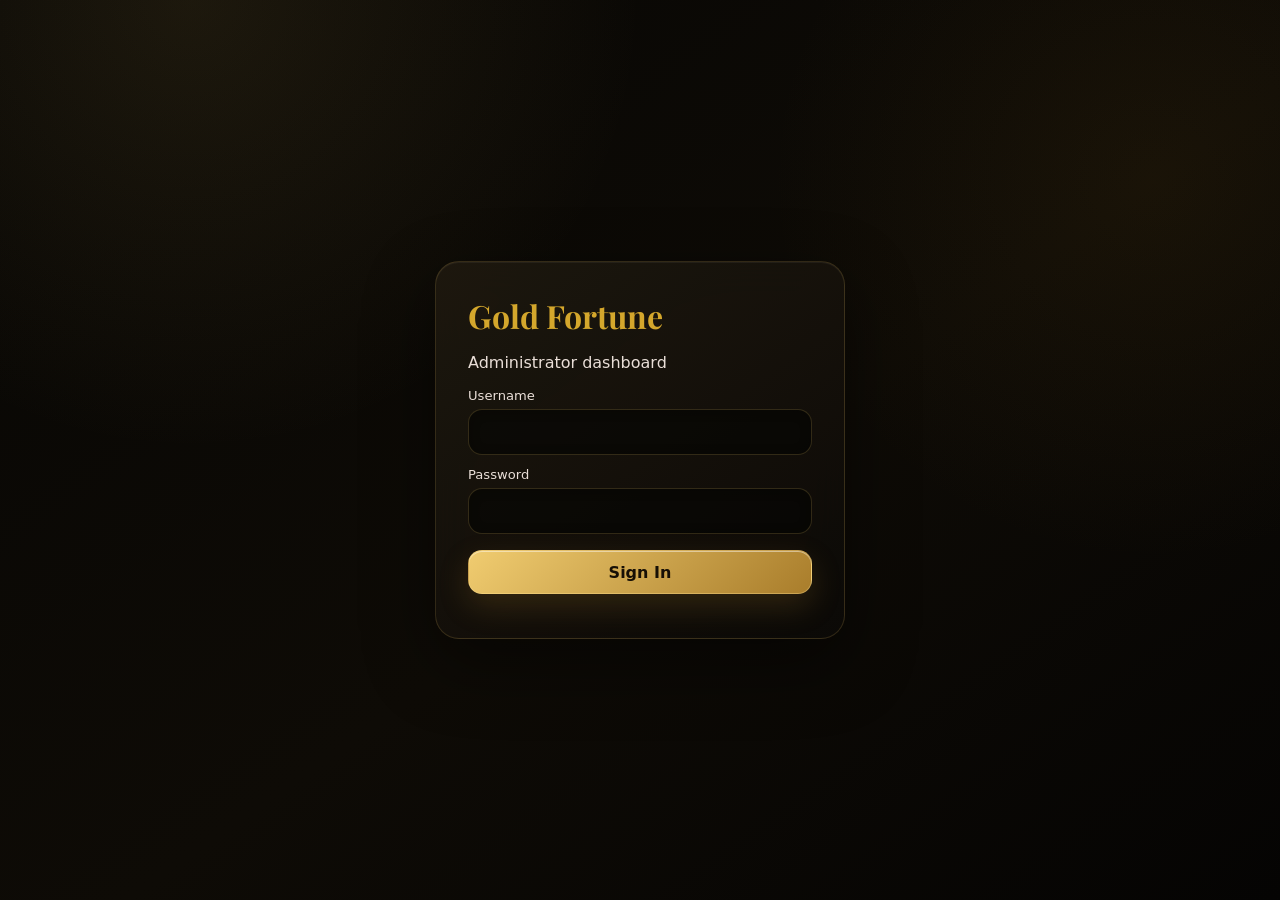
==== admin/index.html @ 1667e0ba "Add files via upload" ====
<!doctype html><html lang="en"><head><meta charset="utf-8"><meta name="viewport" content="width=device-width,initial-scale=1"><meta name="theme-color" content="#0f0c06"><title>Gold Fortune — Admin</title><link rel="icon" href="icon-2.png"><link href="https://fonts.googleapis.com/css2?family=Playfair+Display:wght@600;700&family=DM+Sans:wght@400;600;700;800&display=swap" rel="stylesheet"><style>
:root{--bg:#0f0c06;--panel:#17120b;--card:#20180e;--border:#3f321f;--gold:#e8c547;--text:#f5eedc;--muted:#a79778;--green:#28c77b;--red:#e45b50}*{box-sizing:border-box}body{margin:0;background:var(--bg);color:var(--text);font-family:DM Sans,sans-serif}.login{min-height:100vh;display:grid;place-items:center;padding:20px}.login-box{width:min(410px,100%);background:var(--card);border:1px solid var(--border);border-radius:24px;padding:32px}.login-box h1{font:700 2rem 'Playfair Display',serif;color:var(--gold);margin:0}.login-box p{color:var(--muted)}label{display:block;font-size:.82rem;color:var(--muted);margin:12px 0 6px}input,select{width:100%;height:46px;border-radius:11px;border:1px solid var(--border);background:#100d08;color:var(--text);padding:0 13px;outline:none}input:focus,select:focus{border-color:var(--gold)}button{font:inherit}.btn{min-height:44px;padding:0 15px;border-radius:11px;border:1px solid var(--gold);cursor:pointer;font-weight:800}.gold{background:linear-gradient(180deg,#ffc936,#e9ad1f);color:#171207}.outline{background:transparent;color:var(--gold);border-color:var(--border)}.error{color:var(--red);font-size:.85rem;margin-top:12px}.admin{display:none;min-height:100vh}.sidebar{position:fixed;left:0;top:0;bottom:0;width:245px;background:var(--panel);border-right:1px solid var(--border);padding:22px 14px;z-index:10}.brand{font:700 1.45rem 'Playfair Display',serif;color:var(--gold);padding:0 10px 22px}.nav{display:grid;gap:7px}.nav button{width:100%;display:flex;align-items:center;gap:12px;text-align:left;padding:12px 13px;border-radius:13px;border:1px solid transparent;background:transparent;color:var(--text);cursor:pointer}.nav button.active,.nav button:hover{background:#241b0e;border-color:rgba(232,197,71,.24);color:var(--gold)}.nav-icon{width:31px;text-align:center;font-size:1.15rem}.side-bottom{position:absolute;left:14px;right:14px;bottom:18px}.main{margin-left:245px;min-height:100vh}.topbar{position:sticky;top:0;z-index:5;background:rgba(15,12,6,.94);backdrop-filter:blur(12px);border-bottom:1px solid var(--border);padding:14px 26px;display:flex;justify-content:space-between;align-items:center}.topbar h1{font:700 1.35rem 'Playfair Display',serif;margin:0}.top-actions{display:flex;gap:10px;align-items:center}.idle{font-size:.78rem;color:var(--muted)}.content{width:min(1200px,100%);margin:auto;padding:24px}.section{display:none}.section.active{display:block;animation:fade .2s ease}@keyframes fade{from{opacity:0;transform:translateY(4px)}to{opacity:1;transform:none}}.section-head{display:flex;justify-content:space-between;gap:12px;align-items:center;margin-bottom:16px}.section-head h2{font:700 1.5rem 'Playfair Display',serif;margin:0;color:var(--gold)}.grid{display:grid;grid-template-columns:repeat(3,minmax(0,1fr));gap:15px}.card{background:linear-gradient(145deg,#251c10,#18120b);border:1px solid var(--border);border-radius:18px;padding:20px;margin-bottom:15px}.stat{font:700 1.8rem 'Playfair Display',serif;color:var(--gold)}.muted{color:var(--muted);font-size:.84rem}.controls{display:grid;grid-template-columns:repeat(2,minmax(0,1fr));gap:14px}.form-group{margin-bottom:12px}.table-wrap{overflow:auto}.table{width:100%;border-collapse:collapse;min-width:760px}.table th,.table td{padding:11px 10px;border-bottom:1px solid var(--border);text-align:left;font-size:.84rem}.table th{color:var(--gold);font-size:.72rem;text-transform:uppercase}.product{padding:16px;border:1px solid var(--border);border-radius:15px;background:#16110a;margin-bottom:10px}.product strong{color:var(--gold)}.proof-grid{display:grid;grid-template-columns:repeat(2,minmax(0,1fr));gap:14px}.proof{border:1px solid var(--border);border-radius:17px;background:#171109;padding:14px}.proof img{width:100%;height:230px;object-fit:contain;background:#0d0a06;border-radius:12px;margin:10px 0}.proof-meta{font-size:.82rem;line-height:1.6}.status{display:inline-block;padding:4px 9px;border-radius:999px;font-size:.72rem;background:rgba(232,197,71,.1);color:var(--gold)}.status.approved{background:rgba(40,199,123,.1);color:var(--green)}.status.declined{background:rgba(228,91,80,.1);color:var(--red)}.btn:disabled{opacity:.45;cursor:not-allowed}.empty{text-align:center;color:var(--muted);padding:28px}.toast{position:fixed;right:20px;bottom:20px;background:#241b0e;border:1px solid var(--gold);padding:12px 16px;border-radius:12px;z-index:50;display:none}.toast.show{display:block}@media(max-width:900px){.sidebar{width:76px;padding:18px 9px}.brand{font-size:0;text-align:center}.brand:after{content:'GF';font:700 1.35rem 'Playfair Display',serif;color:var(--gold)}.nav button{justify-content:center;padding:12px}.nav button span:last-child{display:none}.main{margin-left:76px}.grid{grid-template-columns:1fr 1fr}.controls{grid-template-columns:1fr}.proof-grid{grid-template-columns:1fr}}@media(max-width:600px){.sidebar{top:auto;width:100%;height:68px;bottom:0;border-right:0;border-top:1px solid var(--border);padding:7px;display:flex}.brand,.side-bottom{display:none}.nav{width:100%;display:flex;justify-content:space-around}.nav button{width:auto;min-width:54px;flex-direction:column;gap:2px;padding:5px 7px}.nav button span:last-child{display:block;font-size:.6rem}.main{margin-left:0;padding-bottom:68px}.topbar{padding:12px 14px}.topbar h1{font-size:1.05rem}.content{padding:16px 12px}.grid{grid-template-columns:1fr}.section-head{align-items:flex-start}.section-head .btn{min-height:38px;padding:0 10px}.proof-grid{grid-template-columns:1fr}.login-box{padding:25px}}
.admin{background:#fff;color:#4a2d1c}.sidebar{background:#fff;border-color:#eadfce}.brand,.section-head h2,.table th,.nav button.active,.nav button:hover,.nav-icon{color:#d4a72c}.nav button{color:#4a2d1c}.nav button.active,.nav button:hover{background:#fff8e8;border-color:#ead7a5}.main,.topbar{background:#fff;color:#4a2d1c}.topbar{border-color:#eadfce}.card,.product,.proof{background:#fff;border-color:#eadfce;color:#4a2d1c}.muted,.idle,label{color:#7a5a45}.table td{border-color:#eadfce;color:#4a2d1c}.section-head h2{color:#6b3f24}.nav-icon{font-size:1rem}.btn.outline{color:#6b3f24;border-color:#d9c7b5}.stat{color:#6b3f24}.live-dot{color:#28c77b}.customer-tools{display:grid;grid-template-columns:1.2fr .8fr 1.5fr auto auto;gap:8px;align-items:end}.customer-tools .btn{min-height:42px}.claim-view{min-width:90px}.claim-modal{position:fixed;inset:0;background:rgba(20,10,4,.55);display:none;align-items:center;justify-content:center;padding:18px;z-index:60}.claim-modal.show{display:flex}.claim-modal-card{width:min(520px,100%);background:#fff;border:1px solid #eadfce;border-radius:18px;padding:20px;color:#4a2d1c}.claim-modal-card h3{margin:0 0 10px;color:#6b3f24}.product-editor{display:grid;grid-template-columns:1fr 1fr;gap:8px;margin-top:12px}.product-editor .full{grid-column:1/-1}@media(max-width:900px){.customer-tools{grid-template-columns:1fr 1fr}.customer-tools .wide{grid-column:1/-1}}@media(max-width:600px){.sidebar{background:#fff}.nav-icon{font-size:.9rem}.nav button{min-width:48px;padding:4px 5px}.nav button span:last-child{font-size:.58rem;color:#4a2d1c}.content{background:#fff}.customer-tools{grid-template-columns:1fr}.product-editor{grid-template-columns:1fr}.product-editor .full{grid-column:auto}}
</style><link rel="stylesheet" href="../premium.css">
<style id="admin-dark-brown-theme">
:root{--bg:#2a160d;--panel:#211009;--card:#351d12;--border:#5a3923;--gold:#b8860b;--text:#ffffff;--muted:#eadfd8}
body{background:#2a160d;color:#fff}
.sidebar{background:#211009;border-right-color:#5a3923}
.main{background:#2a160d}
.topbar{background:rgba(42,22,13,.96);border-bottom-color:#5a3923}
.card,.product,.proof,.login-box{background:linear-gradient(145deg,#3a2115,#2b170e);border-color:#5a3923}
input,select{background:#1d0e08;color:#fff;border-color:#5a3923}
input::placeholder{color:#cdbfb6}
label,.muted,.idle{color:#eadfd8}
.section-head h2,.stat,.product strong,.table th,.brand,.login-box h1{color:#d4a72c}
.nav button{color:#fff}
.nav button.active,.nav button:hover{background:#3a2115;border-color:#806020;color:#d4a72c}
.btn.gold{background:#8f6b0a;border-color:#b8860b;color:#fff}
.btn.outline{background:transparent;color:#d4a72c;border-color:#6d4d2a}
.toast{background:#351d12;border-color:#b8860b;color:#fff}
.status{color:#d4a72c;background:rgba(184,134,11,.16)}
.table th,.table td{border-bottom-color:#5a3923}
.proof img{background:#170a06}
</style>
</head><body>
<div class="login" id="loginScreen"><div class="login-box"><h1>Gold Fortune</h1><p>Administrator dashboard</p><form id="loginForm"><label>Username</label><input id="username" autocomplete="username" required><label>Password</label><input id="password" type="password" autocomplete="current-password" required><button class="btn gold" style="width:100%;margin-top:16px" id="loginBtn">Sign In</button><div class="error" id="loginError"></div></form></div></div>
<div class="admin" id="adminApp"><aside class="sidebar"><div class="brand">Gold Fortune Admin</div><nav class="nav"><button class="active" data-section="overview"><span class="nav-icon">⌂</span><span>Dashboard</span></button><button data-section="settings"><span class="nav-icon">⚙</span><span>Settings</span></button><button data-section="products"><span class="nav-icon">▣</span><span>Products</span></button><button data-section="customers"><span class="nav-icon">♙</span><span>Customers</span></button><button data-section="uploads"><span class="nav-icon">▤</span><span>Payment Uploads</span></button><button data-section="withdrawals"><span class="nav-icon">⇩</span><span>Withdraw Request</span></button><button data-section="codegen"><span class="nav-icon">⌘</span><span>Code Generate</span></button><button data-section="delete"><span class="nav-icon">⌫</span><span>Delete</span></button><button data-section="claims"><span class="nav-icon">✓</span><span>Claim Requests</span></button></nav><div class="side-bottom"><button class="btn outline" style="width:100%" onclick="logout()">Logout</button></div></aside><main class="main"><header class="topbar"><h1 id="sectionTitle">Dashboard</h1><div class="top-actions"><span class="idle" id="idleTimer">Idle 2:00</span><button class="btn outline" onclick="refreshAll()">Refresh</button></div></header><div class="content">
<section class="section active" id="section-overview"><div class="section-head"><h2>Dashboard</h2></div><div class="grid"><div class="card"><div class="stat" id="statUsers">0</div><div class="muted">Customers</div></div><div class="card"><div class="stat" id="statUploads">0</div><div class="muted">Payment uploads</div></div><div class="card"><div class="stat" id="statWithdrawals">0</div><div class="muted">Withdrawal requests</div></div></div><div class="card"><b>Admin workspace</b><p class="muted" style="margin-top:7px">Use the icons on the left to switch the content shown on the right. New payment-proof submissions appear under Payment Uploads.</p></div></section>
<section class="section" id="section-settings"><div class="section-head"><h2>Payment & Contact Settings</h2></div><div class="card"><div class="controls"><div><label>Bank Name</label><input id="bankName"></div><div><label>Account Name</label><input id="accountName"></div></div><label>Account Number</label><input id="bankAccount"><div class="controls" style="margin-top:12px"><div><label>WhatsApp link</label><input id="whatsapp" placeholder="https://wa.me/..."/></div><div><label>Telegram support link</label><input id="telegram" placeholder="https://t.me/..."/></div></div><label>Telegram Channel link</label><input id="telegramChannel" placeholder="https://t.me/..."/><button class="btn gold" style="margin-top:16px" onclick="saveSettings()">Save Settings</button></div><div class="card"><b>Referral code maintenance</b><p class="muted" style="margin:6px 0 12px">Repair missing or duplicate customer referral codes while keeping each customer code unique.</p><button class="btn outline" onclick="repairReferralCodes()">Repair Referral Codes</button></div><div class="card"><b>Change Admin Password</b><label>New password</label><input id="newAdminPassword" type="password" minlength="6" placeholder="Enter new password"><label>Confirm password</label><input id="confirmAdminPassword" type="password" minlength="6" placeholder="Confirm new password"><button class="btn gold" style="margin-top:14px" onclick="changeAdminPassword()">Update Admin Password</button></div></section>
<section class="section" id="section-products"><div class="section-head"><h2>Products</h2></div><div id="productsList"></div></section>
<section class="section" id="section-customers"><div class="section-head"><h2>Customers</h2></div><div class="card"><b>Credit / Deduct Customer</b><div class="customer-tools" style="margin-top:12px"><div class="wide"><label>Customer</label><select id="fundCustomer"></select></div><div><label>Amount</label><input id="fundAmount" type="number" min="0" step="1" placeholder="Amount"></div><div class="wide"><label>Memo / Description</label><input id="fundMemo" placeholder="Reason for adjustment"></div><button class="btn gold" onclick="adjustCustomerBalance(1)">Credit</button><button class="btn outline" onclick="adjustCustomerBalance(-1)">Deduct</button></div></div><div class="card table-wrap"><table class="table"><thead><tr><th>Name</th><th>Email</th><th>Customer ID</th><th>Referral</th><th>Joined</th><th>Status</th><th>Balance</th></tr></thead><tbody id="usersBody"></tbody></table></div></section>
<section class="section" id="section-uploads"><div class="section-head"><h2>Payment Uploads</h2></div><div id="uploadsList" class="proof-grid"></div></section>
<section class="section" id="section-withdrawals"><div class="section-head"><h2>Withdraw Request</h2><button class="btn outline" onclick="refreshAll()">Refresh Requests</button></div><div class="card table-wrap"><table class="table"><thead><tr><th>User</th><th>Amount</th><th>Bank</th><th>Account</th><th>Account Name</th><th>Status</th><th>Date</th><th>Action</th></tr></thead><tbody id="withdrawalsBody"></tbody></table></div></section>
<section class="section" id="section-codegen"><div class="section-head"><h2>Code Generate</h2></div><div class="card"><label>Customer</label><select id="codeCustomer"></select><label>Product</label><select id="codeProduct"></select><button class="btn gold" style="margin-top:16px" onclick="generateClaimCode()">Generate & Send Code</button><p class="muted" style="margin-top:10px">Generated codes are assigned to one customer and can be used once.</p></div><div class="card"><div id="generatedCodes"></div></div></section>
<section class="section" id="section-delete"><div class="section-head"><h2>Delete Customer</h2></div><div class="card"><label>Select customer</label><select id="deleteCustomer"></select><button class="btn" style="margin-top:16px;border-color:var(--red);color:var(--red);background:transparent" onclick="confirmDeleteCustomer()">Delete</button></div></section>
<section class="section" id="section-claims"><div class="section-head"><h2>Claim Requests</h2></div><div class="card table-wrap"><table class="table"><thead><tr><th>Customer</th><th>Product</th><th>Code</th><th>Amount</th><th>Status</th><th>Date</th><th>Action</th></tr></thead><tbody id="claimsBody"></tbody></table></div></section>
</div></main></div><div class="claim-modal" id="claimModal"><div class="claim-modal-card"><h3>Claim Request</h3><div id="claimDetails"></div><div style="display:flex;gap:8px;margin-top:16px"><button class="btn outline" onclick="closeClaimModal()">Close</button><button class="btn gold" id="confirmClaimBtn" onclick="confirmClaimRequest()">Confirm Claim Request</button></div></div></div><div class="toast" id="toast"></div><script src="app.js"></script></body></html>
---- premium.css ----
:root{--gf-bg:#070604;--gf-bg2:#0e0b06;--gf-panel:rgba(21,17,10,.78);--gf-panel2:rgba(30,24,13,.88);--gf-gold:#d7b35a;--gf-gold2:#f5d889;--gf-text:#f6f0df;--gf-muted:#a99e85;--gf-line:rgba(215,179,90,.18);--gf-shadow:0 24px 70px rgba(0,0,0,.48);--gf-radius:24px}
*{box-sizing:border-box}html{scroll-behavior:smooth}body{background:radial-gradient(circle at 15% 0%,rgba(215,179,90,.10),transparent 32%),radial-gradient(circle at 90% 20%,rgba(130,92,20,.10),transparent 28%),linear-gradient(145deg,var(--gf-bg),var(--gf-bg2) 55%,#050403)!important;color:var(--gf-text)!important;font-family:Inter,ui-sans-serif,system-ui,-apple-system,BlinkMacSystemFont,"Segoe UI",sans-serif!important;min-height:100vh}body:before{content:"";position:fixed;inset:0;pointer-events:none;opacity:.18;background-image:linear-gradient(rgba(255,255,255,.025) 1px,transparent 1px),linear-gradient(90deg,rgba(255,255,255,.018) 1px,transparent 1px);background-size:48px 48px;mask-image:linear-gradient(to bottom,black,transparent 80%);z-index:0}
.wrap,.container,.app,.admin{position:relative;z-index:1}.wrap{max-width:1100px;margin:0 auto;padding:28px 18px 60px}.container{max-width:520px!important;margin:0 auto!important;padding:24px 18px!important}.card,.hero,.plans,.section .card,.login-box{background:linear-gradient(145deg,rgba(30,25,15,.92),rgba(12,10,7,.92))!important;border:1px solid var(--gf-line)!important;box-shadow:var(--gf-shadow),inset 0 1px rgba(255,255,255,.05)!important;border-radius:var(--gf-radius)!important;backdrop-filter:blur(18px);-webkit-backdrop-filter:blur(18px)}
.top,.header,.topbar{background:rgba(8,7,5,.72)!important;border-color:var(--gf-line)!important;backdrop-filter:blur(18px);-webkit-backdrop-filter:blur(18px)}.top{padding:12px 0 22px}.eyebrow,.greet-label,.bal-label,.muted,.desc,.info .label{color:var(--gf-muted)!important;letter-spacing:.06em}.title,.greet-name,.hero h1,.card h1,.card h2,.section-head h2{color:var(--gf-text)!important}.amount,.bal-amount,.price,.num{color:var(--gf-gold2)!important;text-shadow:0 0 24px rgba(215,179,90,.16)}
button,.btn,.actions button,input[type=submit]{border:1px solid rgba(245,216,137,.35)!important;background:linear-gradient(135deg,#f0cc70,#a97d2b)!important;color:#160f05!important;font-weight:800!important;border-radius:14px!important;box-shadow:0 12px 30px rgba(169,125,43,.22),inset 0 1px rgba(255,255,255,.45)!important;transition:transform .2s ease,box-shadow .2s ease,filter .2s ease!important}button:hover,.btn:hover,.actions button:hover,input[type=submit]:hover{transform:translateY(-2px);filter:brightness(1.06);box-shadow:0 18px 38px rgba(169,125,43,.3),inset 0 1px rgba(255,255,255,.5)!important}button:active,.btn:active{transform:translateY(0)}
input,select,textarea,.input-wrapper input,.bank-search{background:rgba(5,5,4,.62)!important;color:var(--gf-text)!important;border:1px solid rgba(215,179,90,.20)!important;border-radius:14px!important;outline:none!important;box-shadow:inset 0 1px 12px rgba(0,0,0,.18)!important}input:focus,select:focus,textarea:focus{border-color:rgba(245,216,137,.55)!important;box-shadow:0 0 0 4px rgba(215,179,90,.08),inset 0 1px 12px rgba(0,0,0,.2)!important}.input-wrapper{background:transparent!important}.badge,.status,.pill{border:1px solid rgba(215,179,90,.28)!important;background:rgba(215,179,90,.10)!important;color:var(--gf-gold2)!important;border-radius:999px!important}.balance-card{background:linear-gradient(145deg,rgba(46,36,17,.96),rgba(15,12,7,.96))!important;border:1px solid rgba(245,216,137,.28)!important;box-shadow:0 24px 60px rgba(0,0,0,.45),inset 0 1px rgba(255,255,255,.08)!important;border-radius:28px!important;overflow:hidden}.balance-track{will-change:transform}.balance-slide{background:transparent!important}.avatar,.logo,.brand{box-shadow:0 0 0 1px rgba(245,216,137,.25),0 10px 30px rgba(0,0,0,.3)!important}.nav{background:rgba(8,7,5,.82)!important;border-color:var(--gf-line)!important}.nav a,.nav button{color:var(--gf-muted)!important}.nav a.active,.nav button.active{color:var(--gf-gold2)!important;background:rgba(215,179,90,.10)!important}.grid{gap:18px!important}.stat{background:linear-gradient(145deg,rgba(33,27,15,.88),rgba(13,11,8,.88))!important;border:1px solid var(--gf-line)!important;border-radius:20px!important;box-shadow:0 18px 45px rgba(0,0,0,.25),inset 0 1px rgba(255,255,255,.04)!important}.table,.transactions,.history{border-color:var(--gf-line)!important}.table th,.table td{border-color:rgba(215,179,90,.10)!important}.modal-bg{background:rgba(0,0,0,.78)!important;backdrop-filter:blur(10px)}.modal{background:linear-gradient(145deg,#211a0d,#0b0906)!important;border:1px solid rgba(245,216,137,.25)!important;box-shadow:0 35px 100px rgba(0,0,0,.65)!important;border-radius:24px!important}.loader-orbit{filter:drop-shadow(0 0 18px rgba(245,216,137,.45))}.premium-loader{background:radial-gradient(circle at center,rgba(35,28,15,.98),rgba(4,4,3,.98))!important;backdrop-filter:blur(20px)}
::-webkit-scrollbar{width:9px;height:9px}::-webkit-scrollbar-track{background:#080704}::-webkit-scrollbar-thumb{background:linear-gradient(#7d5c20,#d7b35a);border-radius:99px;border:2px solid #080704}::selection{background:rgba(215,179,90,.3);color:#fff}
@media(max-width:700px){.wrap{padding:18px 14px 42px}.card,.hero,.plans{border-radius:20px!important}.balance-card{border-radius:24px!important}.grid{grid-template-columns:1fr!important}.topbar{padding-left:14px!important;padding-right:14px!important}.nav{box-shadow:0 -15px 40px rgba(0,0,0,.35)!important}}
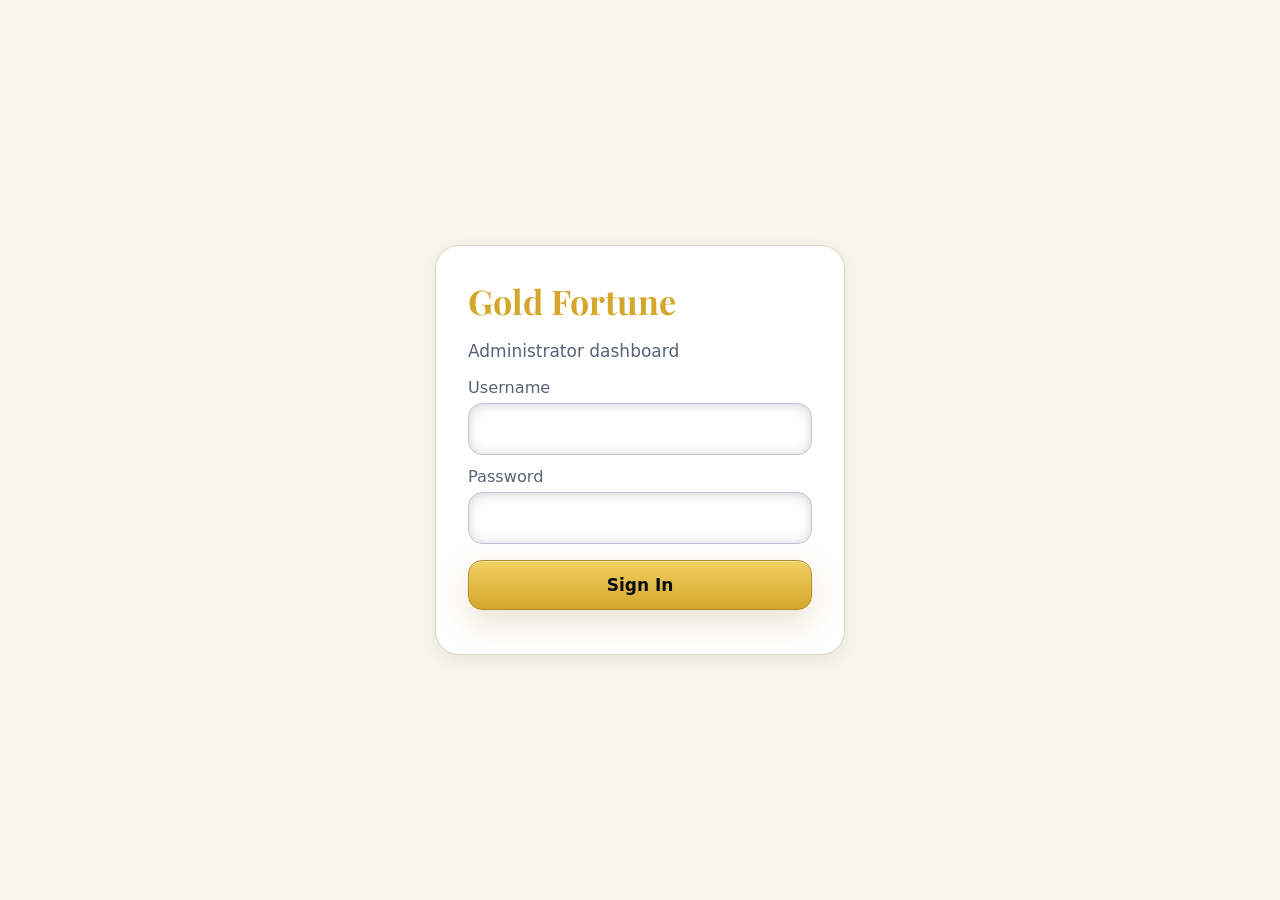
==== commit 7a39e58b: "Add files via upload" ====
--- a/admin/index.html
+++ b/admin/index.html
@@ -22,6 +22,122 @@
 .table th,.table td{border-bottom-color:#5a3923}
 .proof img{background:#170a06}
 </style>
+
+<style id="mobile-royal-admin-redesign">
+:root{
+ --rb:#123a8f; --rb2:#0b255f; --off:#f8f5ed; --gold:#d4a72c;
+ --gold2:#f0cf62; --black:#090b10; --ink:#111827; --muted:#596273;
+ --line:#d9d5ca; --danger:#b42318;
+}
+html,body{background:var(--off)!important;color:var(--ink)!important;font-size:17px}
+body{overflow-x:hidden}
+.admin{background:var(--off)!important;color:var(--ink)!important}
+.sidebar{
+ background:linear-gradient(180deg,var(--rb2),var(--rb))!important;
+ border-right:2px solid var(--gold)!important;
+ width:270px!important;padding:24px 15px!important;
+ box-shadow:5px 0 24px rgba(9,11,16,.16)
+}
+.brand{color:#fff!important;font-size:1.45rem!important;padding:0 12px 25px!important}
+.nav{gap:8px!important}
+.nav button{
+ min-height:52px!important;border-radius:12px!important;
+ color:#fff!important;font-size:1rem!important;
+ border:1px solid transparent!important
+}
+.nav button.active,.nav button:hover{
+ background:rgba(212,167,44,.18)!important;
+ border-color:var(--gold)!important;color:#fff!important
+}
+.nav-icon{color:var(--gold2)!important;font-size:1.2rem!important}
+.side-bottom .btn{color:#fff!important;border-color:var(--gold)!important}
+.main{margin-left:270px!important;background:var(--off)!important}
+.topbar{
+ background:rgba(248,245,237,.97)!important;color:var(--ink)!important;
+ border-bottom:2px solid var(--gold)!important;padding:16px 28px!important
+}
+.topbar h1{font-size:1.45rem!important;color:var(--rb2)!important}
+.content{max-width:1400px!important;padding:26px!important}
+.section-head h2{font-size:1.7rem!important;color:var(--rb2)!important}
+.card,.product,.proof,.claim-modal-card,.login-box{
+ background:#fff!important;color:var(--ink)!important;
+ border:1px solid var(--line)!important;
+ box-shadow:0 5px 18px rgba(9,11,16,.07)!important
+}
+.stat{color:var(--rb2)!important;font-size:2rem!important}
+.muted,label,.idle{color:var(--muted)!important;font-size:.95rem!important}
+input,select{
+ background:#fff!important;color:var(--ink)!important;
+ border:1.5px solid #bfc5d0!important;height:52px!important;
+ font-size:1rem!important
+}
+input:focus,select:focus{border-color:var(--rb)!important;box-shadow:0 0 0 3px rgba(18,58,143,.12)}
+.btn{min-height:50px!important;font-size:1rem!important}
+.btn.gold,.gold{
+ background:linear-gradient(180deg,var(--gold2),var(--gold))!important;
+ color:#090b10!important;border-color:#b18a20!important
+}
+.btn.outline{
+ background:#fff!important;color:var(--rb2)!important;border-color:var(--rb)!important
+}
+.table{min-width:900px!important}
+.table th,.table td{font-size:.95rem!important;padding:14px 12px!important}
+.table th{color:var(--rb2)!important}
+.proof-grid{grid-template-columns:repeat(2,minmax(0,1fr))!important}
+.proof img{height:280px!important}
+.delete-proof-btn{
+ background:#fff!important;color:var(--danger)!important;
+ border:2px solid var(--danger)!important;border-radius:10px!important;
+ padding:11px 15px!important;font-weight:800!important;cursor:pointer!important
+}
+.delete-proof-btn:hover{background:#fff0ef!important}
+.toast{font-size:1rem!important}
+@media(max-width:900px){
+ .sidebar{width:88px!important;padding:18px 8px!important}
+ .brand{font-size:0!important;text-align:center!important}
+ .brand:after{content:'GF';font:700 1.4rem 'Playfair Display',serif;color:var(--gold2)}
+ .nav button{justify-content:center!important;padding:10px 6px!important}
+ .nav button span:last-child{display:none!important}
+ .main{margin-left:88px!important}
+ .grid{grid-template-columns:1fr 1fr!important}
+ .proof-grid{grid-template-columns:1fr!important}
+}
+@media(max-width:600px){
+ body{font-size:18px!important}
+ .sidebar{
+  top:0!important;bottom:0!important;left:0!important;width:82px!important;
+  height:100vh!important;display:block!important;padding:14px 6px!important
+ }
+ .brand{display:block!important;padding:8px 0 18px!important}
+ .side-bottom{display:block!important;position:absolute!important;bottom:12px!important;left:6px!important;right:6px!important}
+ .side-bottom .btn{font-size:.75rem!important;padding:0 4px!important}
+ .nav{display:grid!important;gap:6px!important}
+ .nav button{min-width:0!important;width:100%!important;min-height:52px!important}
+ .nav button span:last-child{display:block!important;font-size:.62rem!important;line-height:1.05!important;color:#fff!important}
+ .nav-icon{font-size:1rem!important}
+ .main{margin-left:82px!important;padding-bottom:0!important}
+ .topbar{padding:12px 12px!important}
+ .topbar h1{font-size:1.05rem!important}
+ .top-actions{gap:5px!important}
+ .idle{display:none!important}
+ .top-actions .btn{min-height:42px!important;font-size:.85rem!important;padding:0 9px!important}
+ .content{padding:15px 10px!important}
+ .section-head{gap:8px!important}
+ .section-head h2{font-size:1.4rem!important}
+ .card{padding:16px!important;border-radius:14px!important}
+ .grid{grid-template-columns:1fr!important}
+ .controls,.customer-tools,.product-editor{grid-template-columns:1fr!important}
+ .customer-tools .wide,.product-editor .full{grid-column:auto!important}
+ .proof-grid{grid-template-columns:1fr!important}
+ .proof img{height:250px!important}
+ .table-wrap{margin-left:-2px!important;margin-right:-2px!important}
+ .table{min-width:780px!important}
+ .table th,.table td{font-size:.9rem!important}
+ .btn{min-height:52px!important}
+ .login-box{padding:24px!important}
+}
+</style>
+
 </head><body>
 <div class="login" id="loginScreen"><div class="login-box"><h1>Gold Fortune</h1><p>Administrator dashboard</p><form id="loginForm"><label>Username</label><input id="username" autocomplete="username" required><label>Password</label><input id="password" type="password" autocomplete="current-password" required><button class="btn gold" style="width:100%;margin-top:16px" id="loginBtn">Sign In</button><div class="error" id="loginError"></div></form></div></div>
 <div class="admin" id="adminApp"><aside class="sidebar"><div class="brand">Gold Fortune Admin</div><nav class="nav"><button class="active" data-section="overview"><span class="nav-icon">⌂</span><span>Dashboard</span></button><button data-section="settings"><span class="nav-icon">⚙</span><span>Settings</span></button><button data-section="products"><span class="nav-icon">▣</span><span>Products</span></button><button data-section="customers"><span class="nav-icon">♙</span><span>Customers</span></button><button data-section="uploads"><span class="nav-icon">▤</span><span>Payment Uploads</span></button><button data-section="withdrawals"><span class="nav-icon">⇩</span><span>Withdraw Request</span></button><button data-section="codegen"><span class="nav-icon">⌘</span><span>Code Generate</span></button><button data-section="delete"><span class="nav-icon">⌫</span><span>Delete</span></button><button data-section="claims"><span class="nav-icon">✓</span><span>Claim Requests</span></button></nav><div class="side-bottom"><button class="btn outline" style="width:100%" onclick="logout()">Logout</button></div></aside><main class="main"><header class="topbar"><h1 id="sectionTitle">Dashboard</h1><div class="top-actions"><span class="idle" id="idleTimer">Idle 2:00</span><button class="btn outline" onclick="refreshAll()">Refresh</button></div></header><div class="content">
@@ -29,9 +145,69 @@
 <section class="section" id="section-settings"><div class="section-head"><h2>Payment & Contact Settings</h2></div><div class="card"><div class="controls"><div><label>Bank Name</label><input id="bankName"></div><div><label>Account Name</label><input id="accountName"></div></div><label>Account Number</label><input id="bankAccount"><div class="controls" style="margin-top:12px"><div><label>WhatsApp link</label><input id="whatsapp" placeholder="https://wa.me/..."/></div><div><label>Telegram support link</label><input id="telegram" placeholder="https://t.me/..."/></div></div><label>Telegram Channel link</label><input id="telegramChannel" placeholder="https://t.me/..."/><button class="btn gold" style="margin-top:16px" onclick="saveSettings()">Save Settings</button></div><div class="card"><b>Referral code maintenance</b><p class="muted" style="margin:6px 0 12px">Repair missing or duplicate customer referral codes while keeping each customer code unique.</p><button class="btn outline" onclick="repairReferralCodes()">Repair Referral Codes</button></div><div class="card"><b>Change Admin Password</b><label>New password</label><input id="newAdminPassword" type="password" minlength="6" placeholder="Enter new password"><label>Confirm password</label><input id="confirmAdminPassword" type="password" minlength="6" placeholder="Confirm new password"><button class="btn gold" style="margin-top:14px" onclick="changeAdminPassword()">Update Admin Password</button></div></section>
 <section class="section" id="section-products"><div class="section-head"><h2>Products</h2></div><div id="productsList"></div></section>
 <section class="section" id="section-customers"><div class="section-head"><h2>Customers</h2></div><div class="card"><b>Credit / Deduct Customer</b><div class="customer-tools" style="margin-top:12px"><div class="wide"><label>Customer</label><select id="fundCustomer"></select></div><div><label>Amount</label><input id="fundAmount" type="number" min="0" step="1" placeholder="Amount"></div><div class="wide"><label>Memo / Description</label><input id="fundMemo" placeholder="Reason for adjustment"></div><button class="btn gold" onclick="adjustCustomerBalance(1)">Credit</button><button class="btn outline" onclick="adjustCustomerBalance(-1)">Deduct</button></div></div><div class="card table-wrap"><table class="table"><thead><tr><th>Name</th><th>Email</th><th>Customer ID</th><th>Referral</th><th>Joined</th><th>Status</th><th>Balance</th></tr></thead><tbody id="usersBody"></tbody></table></div></section>
-<section class="section" id="section-uploads"><div class="section-head"><h2>Payment Uploads</h2></div><div id="uploadsList" class="proof-grid"></div></section>
+<section class="section" id="section-uploads"><div class="section-head"><h2>Payment Uploads</h2><button class="btn outline" onclick="refreshAll()">Refresh Uploads</button></div><div id="uploadsList" class="proof-grid"></div></section>
 <section class="section" id="section-withdrawals"><div class="section-head"><h2>Withdraw Request</h2><button class="btn outline" onclick="refreshAll()">Refresh Requests</button></div><div class="card table-wrap"><table class="table"><thead><tr><th>User</th><th>Amount</th><th>Bank</th><th>Account</th><th>Account Name</th><th>Status</th><th>Date</th><th>Action</th></tr></thead><tbody id="withdrawalsBody"></tbody></table></div></section>
 <section class="section" id="section-codegen"><div class="section-head"><h2>Code Generate</h2></div><div class="card"><label>Customer</label><select id="codeCustomer"></select><label>Product</label><select id="codeProduct"></select><button class="btn gold" style="margin-top:16px" onclick="generateClaimCode()">Generate & Send Code</button><p class="muted" style="margin-top:10px">Generated codes are assigned to one customer and can be used once.</p></div><div class="card"><div id="generatedCodes"></div></div></section>
 <section class="section" id="section-delete"><div class="section-head"><h2>Delete Customer</h2></div><div class="card"><label>Select customer</label><select id="deleteCustomer"></select><button class="btn" style="margin-top:16px;border-color:var(--red);color:var(--red);background:transparent" onclick="confirmDeleteCustomer()">Delete</button></div></section>
 <section class="section" id="section-claims"><div class="section-head"><h2>Claim Requests</h2></div><div class="card table-wrap"><table class="table"><thead><tr><th>Customer</th><th>Product</th><th>Code</th><th>Amount</th><th>Status</th><th>Date</th><th>Action</th></tr></thead><tbody id="claimsBody"></tbody></table></div></section>
-</div></main></div><div class="claim-modal" id="claimModal"><div class="claim-modal-card"><h3>Claim Request</h3><div id="claimDetails"></div><div style="display:flex;gap:8px;margin-top:16px"><button class="btn outline" onclick="closeClaimModal()">Close</button><button class="btn gold" id="confirmClaimBtn" onclick="confirmClaimRequest()">Confirm Claim Request</button></div></div></div><div class="toast" id="toast"></div><script src="app.js"></script></body></html>
+</div></main></div><div class="claim-modal" id="claimModal"><div class="claim-modal-card"><h3>Claim Request</h3><div id="claimDetails"></div><div style="display:flex;gap:8px;margin-top:16px"><button class="btn outline" onclick="closeClaimModal()">Close</button><button class="btn gold" id="confirmClaimBtn" onclick="confirmClaimRequest()">Confirm Claim Request</button></div></div></div><div class="toast" id="toast"></div><script src="app.js"></script>
+<script id="payment-proof-delete-and-mobile">
+(function(){
+  function findId(card){
+    return card.dataset.id || card.getAttribute('data-id') ||
+      card.dataset.uploadId || card.getAttribute('data-upload-id') ||
+      (card.querySelector('[data-id]') && card.querySelector('[data-id]').getAttribute('data-id')) || '';
+  }
+  async function deleteProof(id, card){
+    if(!id){ alert('This payment proof has no record ID, so it cannot be deleted safely.'); return; }
+    if(!confirm('Delete this payment proof permanently? This action cannot be undone.')) return;
+    try{
+      if(typeof window.deletePaymentProof==='function'){
+        await window.deletePaymentProof(id);
+      } else if(typeof window.removePaymentProof==='function'){
+        await window.removePaymentProof(id);
+      } else if(typeof window.deleteUpload==='function'){
+        await window.deleteUpload(id);
+      } else if(window.db && typeof window.deleteDoc==='function' && typeof window.doc==='function'){
+        await window.deleteDoc(window.doc(window.db,'paymentUploads',id));
+      } else if(window.db && window.firebase && firebase.firestore){
+        await firebase.firestore().collection('paymentUploads').doc(id).delete();
+      } else {
+        throw new Error('No compatible deletion function is exposed by the existing app.js.');
+      }
+      card.remove();
+      if(typeof window.showToast==='function') window.showToast('Payment proof deleted.');
+      else alert('Payment proof deleted.');
+      if(typeof window.refreshAll==='function') setTimeout(window.refreshAll,250);
+    }catch(e){
+      console.error(e);
+      alert('Unable to delete payment proof. Please check the existing backend/app.js delete handler.');
+    }
+  }
+  function enhance(){
+    const list=document.getElementById('uploadsList');
+    if(!list) return;
+    list.querySelectorAll('.proof').forEach(card=>{
+      if(card.querySelector('.delete-proof-btn')) return;
+      const id=findId(card);
+      const row=document.createElement('div');
+      row.style.cssText='display:flex;justify-content:flex-end;gap:8px;margin-top:8px;flex-wrap:wrap';
+      const btn=document.createElement('button');
+      btn.className='delete-proof-btn';
+      btn.type='button';
+      btn.textContent='Delete Payment Proof';
+      btn.onclick=()=>deleteProof(id,card);
+      row.appendChild(btn);
+      card.appendChild(row);
+    });
+  }
+  const obs=new MutationObserver(enhance);
+  document.addEventListener('DOMContentLoaded',()=>{
+    const list=document.getElementById('uploadsList');
+    if(list) obs.observe(list,{childList:true,subtree:true});
+    enhance();
+  });
+})();
+</script>
+
+</body></html>
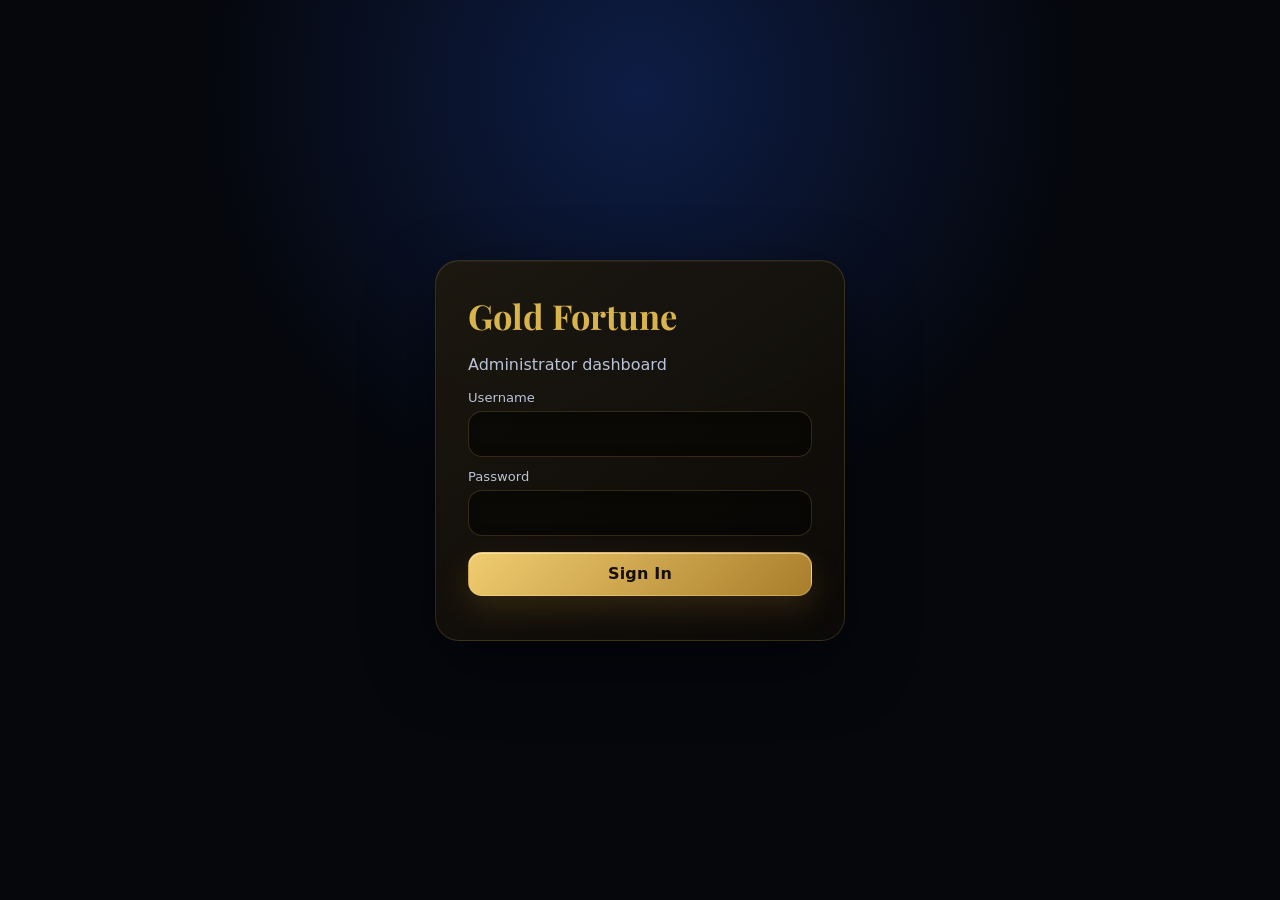
==== commit a2e467ad: "Add files via upload" ====
--- a/admin/index.html
+++ b/admin/index.html
@@ -23,121 +23,146 @@
 .proof img{background:#170a06}
 </style>
 
-<style id="mobile-royal-admin-redesign">
+<style id="royal-blue-luxury-theme">
 :root{
- --rb:#123a8f; --rb2:#0b255f; --off:#f8f5ed; --gold:#d4a72c;
- --gold2:#f0cf62; --black:#090b10; --ink:#111827; --muted:#596273;
- --line:#d9d5ca; --danger:#b42318;
+  --bg:#05070d;
+  --panel:#070b14;
+  --card:#101726;
+  --border:#263650;
+  --gold:#d9b44a;
+  --royal:#173ea5;
+  --royal-bright:#2456d8;
+  --offwhite:#f7f4ea;
+  --text:#f7f4ea;
+  --muted:#b9c3d6;
+  --green:#29c77f;
+  --red:#e45151;
 }
-html,body{background:var(--off)!important;color:var(--ink)!important;font-size:17px}
-body{overflow-x:hidden}
-.admin{background:var(--off)!important;color:var(--ink)!important}
+html,body{background:var(--bg);color:var(--text)}
+body{font-size:16px}
+.login{background:radial-gradient(circle at 50% 10%,rgba(36,86,216,.28),transparent 42%),var(--bg)}
+.login-box{
+  background:linear-gradient(145deg,#111b31,#090e19);
+  border:1px solid rgba(217,180,74,.55);
+  box-shadow:0 28px 80px rgba(0,0,0,.55),0 0 45px rgba(36,86,216,.12);
+}
+.login-box h1{color:var(--gold);font-size:2.15rem}
+.login-box p,label,.muted,.idle{color:var(--muted)}
+input,select{
+  background:#070c15;color:var(--offwhite);
+  border-color:#314362;font-size:1rem;font-weight:700;
+}
+input:focus,select:focus{border-color:var(--gold);box-shadow:0 0 0 3px rgba(217,180,74,.12)}
+.btn{font-size:1rem;font-weight:900;letter-spacing:.01em}
+.btn.gold{
+  background:linear-gradient(135deg,#f0cf63,#b88b22);
+  color:#07090e;border-color:#f0cf63;
+  box-shadow:0 7px 20px rgba(217,180,74,.15)
+}
+.btn.outline{
+  background:rgba(23,62,165,.08);
+  color:var(--offwhite);border-color:#38527e
+}
+.btn.outline:hover{background:rgba(36,86,216,.18);border-color:var(--gold);color:var(--gold)}
+.btn.danger{
+  background:rgba(228,81,81,.08);
+  color:#ff8f8f;border-color:rgba(228,81,81,.5)
+}
+.btn.danger:hover{background:rgba(228,81,81,.18);border-color:#ff7777}
+.admin{background:var(--bg);color:var(--text)}
 .sidebar{
- background:linear-gradient(180deg,var(--rb2),var(--rb))!important;
- border-right:2px solid var(--gold)!important;
- width:270px!important;padding:24px 15px!important;
- box-shadow:5px 0 24px rgba(9,11,16,.16)
+  width:275px;background:linear-gradient(180deg,#080d18,#050811);
+  border-right:1px solid rgba(217,180,74,.28);
+  padding:24px 14px;
 }
-.brand{color:#fff!important;font-size:1.45rem!important;padding:0 12px 25px!important}
-.nav{gap:8px!important}
+.brand{color:var(--gold);font-size:1.55rem;font-weight:900}
+.nav{gap:8px}
 .nav button{
- min-height:52px!important;border-radius:12px!important;
- color:#fff!important;font-size:1rem!important;
- border:1px solid transparent!important
+  color:var(--offwhite);
+  min-height:50px;
+  padding:12px 14px;
+  font-size:1rem;
+  font-weight:900;
+  border-radius:12px;
+  white-space:nowrap;
 }
 .nav button.active,.nav button:hover{
- background:rgba(212,167,44,.18)!important;
- border-color:var(--gold)!important;color:#fff!important
+  color:#fff;background:linear-gradient(90deg,rgba(23,62,165,.9),rgba(23,62,165,.32));
+  border-color:rgba(217,180,74,.38);
+  box-shadow:inset 3px 0 0 var(--gold);
 }
-.nav-icon{color:var(--gold2)!important;font-size:1.2rem!important}
-.side-bottom .btn{color:#fff!important;border-color:var(--gold)!important}
-.main{margin-left:270px!important;background:var(--off)!important}
+.nav-icon{color:var(--gold);font-size:1.2rem;width:34px}
+.main{margin-left:275px;background:var(--bg)}
 .topbar{
- background:rgba(248,245,237,.97)!important;color:var(--ink)!important;
- border-bottom:2px solid var(--gold)!important;padding:16px 28px!important
+  background:rgba(5,7,13,.92);
+  border-bottom-color:rgba(217,180,74,.25);
+  padding:16px 28px;
 }
-.topbar h1{font-size:1.45rem!important;color:var(--rb2)!important}
-.content{max-width:1400px!important;padding:26px!important}
-.section-head h2{font-size:1.7rem!important;color:var(--rb2)!important}
-.card,.product,.proof,.claim-modal-card,.login-box{
- background:#fff!important;color:var(--ink)!important;
- border:1px solid var(--line)!important;
- box-shadow:0 5px 18px rgba(9,11,16,.07)!important
+.topbar h1{font-size:1.55rem;color:var(--offwhite)}
+.content{max-width:1280px;padding:28px}
+.section-head h2{font-size:1.65rem;color:var(--gold);font-weight:900}
+.card,.product,.proof{
+  background:linear-gradient(145deg,#111a2b,#0b111e);
+  border-color:#263957;
+  color:var(--offwhite);
+  box-shadow:0 12px 35px rgba(0,0,0,.18)
 }
-.stat{color:var(--rb2)!important;font-size:2rem!important}
-.muted,label,.idle{color:var(--muted)!important;font-size:.95rem!important}
-input,select{
- background:#fff!important;color:var(--ink)!important;
- border:1.5px solid #bfc5d0!important;height:52px!important;
- font-size:1rem!important
-}
-input:focus,select:focus{border-color:var(--rb)!important;box-shadow:0 0 0 3px rgba(18,58,143,.12)}
-.btn{min-height:50px!important;font-size:1rem!important}
-.btn.gold,.gold{
- background:linear-gradient(180deg,var(--gold2),var(--gold))!important;
- color:#090b10!important;border-color:#b18a20!important
-}
-.btn.outline{
- background:#fff!important;color:var(--rb2)!important;border-color:var(--rb)!important
-}
-.table{min-width:900px!important}
-.table th,.table td{font-size:.95rem!important;padding:14px 12px!important}
-.table th{color:var(--rb2)!important}
-.proof-grid{grid-template-columns:repeat(2,minmax(0,1fr))!important}
-.proof img{height:280px!important}
-.delete-proof-btn{
- background:#fff!important;color:var(--danger)!important;
- border:2px solid var(--danger)!important;border-radius:10px!important;
- padding:11px 15px!important;font-weight:800!important;cursor:pointer!important
-}
-.delete-proof-btn:hover{background:#fff0ef!important}
-.toast{font-size:1rem!important}
+.card b,.product strong{font-size:1.05rem}
+.stat{font-size:2rem;color:var(--gold)}
+.table th{color:var(--gold);font-size:.8rem;font-weight:900}
+.table td{color:var(--offwhite);font-size:.95rem;border-bottom-color:#263957}
+.proof-meta{font-size:.95rem;font-weight:600}
+.proof-actions{display:flex;gap:8px;flex-wrap:wrap;margin-top:4px}
+.proof-actions .btn{flex:1;min-width:135px}
+.status{font-weight:900}
+.toast{background:#101a2b;border-color:var(--gold);color:var(--offwhite);font-weight:800}
+.side-bottom .btn{font-size:.95rem}
 @media(max-width:900px){
- .sidebar{width:88px!important;padding:18px 8px!important}
- .brand{font-size:0!important;text-align:center!important}
- .brand:after{content:'GF';font:700 1.4rem 'Playfair Display',serif;color:var(--gold2)}
- .nav button{justify-content:center!important;padding:10px 6px!important}
- .nav button span:last-child{display:none!important}
- .main{margin-left:88px!important}
- .grid{grid-template-columns:1fr 1fr!important}
- .proof-grid{grid-template-columns:1fr!important}
+  .sidebar{width:82px;padding:18px 8px}
+  .brand{font-size:0;text-align:center}
+  .brand:after{content:'GF';font-size:1.45rem;color:var(--gold);font-weight:900}
+  .nav button{justify-content:center;padding:12px 7px}
+  .nav button span:last-child{display:none}
+  .main{margin-left:82px}
+  .grid{grid-template-columns:1fr 1fr}
 }
 @media(max-width:600px){
- body{font-size:18px!important}
- .sidebar{
-  top:0!important;bottom:0!important;left:0!important;width:82px!important;
-  height:100vh!important;display:block!important;padding:14px 6px!important
- }
- .brand{display:block!important;padding:8px 0 18px!important}
- .side-bottom{display:block!important;position:absolute!important;bottom:12px!important;left:6px!important;right:6px!important}
- .side-bottom .btn{font-size:.75rem!important;padding:0 4px!important}
- .nav{display:grid!important;gap:6px!important}
- .nav button{min-width:0!important;width:100%!important;min-height:52px!important}
- .nav button span:last-child{display:block!important;font-size:.62rem!important;line-height:1.05!important;color:#fff!important}
- .nav-icon{font-size:1rem!important}
- .main{margin-left:82px!important;padding-bottom:0!important}
- .topbar{padding:12px 12px!important}
- .topbar h1{font-size:1.05rem!important}
- .top-actions{gap:5px!important}
- .idle{display:none!important}
- .top-actions .btn{min-height:42px!important;font-size:.85rem!important;padding:0 9px!important}
- .content{padding:15px 10px!important}
- .section-head{gap:8px!important}
- .section-head h2{font-size:1.4rem!important}
- .card{padding:16px!important;border-radius:14px!important}
- .grid{grid-template-columns:1fr!important}
- .controls,.customer-tools,.product-editor{grid-template-columns:1fr!important}
- .customer-tools .wide,.product-editor .full{grid-column:auto!important}
- .proof-grid{grid-template-columns:1fr!important}
- .proof img{height:250px!important}
- .table-wrap{margin-left:-2px!important;margin-right:-2px!important}
- .table{min-width:780px!important}
- .table th,.table td{font-size:.9rem!important}
- .btn{min-height:52px!important}
- .login-box{padding:24px!important}
+  .sidebar{
+    top:0;bottom:auto;left:0;width:100%;height:auto;min-height:64px;
+    padding:7px 5px;display:flex;align-items:center;
+    border-right:0;border-bottom:1px solid rgba(217,180,74,.28);
+    overflow-x:auto;z-index:20;
+  }
+  .brand,.side-bottom{display:none}
+  .nav{
+    width:100%;display:flex;gap:4px;justify-content:flex-start;
+    overflow-x:auto;scrollbar-width:none
+  }
+  .nav::-webkit-scrollbar{display:none}
+  .nav button{
+    flex:0 0 auto;width:auto;min-width:76px;min-height:50px;
+    flex-direction:row;gap:5px;padding:7px 9px;font-size:.78rem;
+    white-space:nowrap
+  }
+  .nav button span:last-child{display:block;font-size:.72rem;color:inherit}
+  .nav-icon{font-size:1rem;width:auto}
+  .main{margin-left:0;padding-top:64px;padding-bottom:12px}
+  .topbar{padding:12px 12px}
+  .topbar h1{font-size:1.25rem}
+  .top-actions{gap:6px}
+  .idle{display:none}
+  .top-actions .btn{min-height:38px;padding:0 10px;font-size:.85rem}
+  .content{padding:16px 10px}
+  .section-head h2{font-size:1.4rem}
+  .grid{grid-template-columns:1fr}
+  .card{padding:16px}
+  .table{min-width:760px}
+  .proof-grid{grid-template-columns:1fr}
+  .proof-actions{flex-direction:column}
+  .proof-actions .btn{width:100%}
+  .login-box{padding:25px 20px}
 }
 </style>
-
 </head><body>
 <div class="login" id="loginScreen"><div class="login-box"><h1>Gold Fortune</h1><p>Administrator dashboard</p><form id="loginForm"><label>Username</label><input id="username" autocomplete="username" required><label>Password</label><input id="password" type="password" autocomplete="current-password" required><button class="btn gold" style="width:100%;margin-top:16px" id="loginBtn">Sign In</button><div class="error" id="loginError"></div></form></div></div>
 <div class="admin" id="adminApp"><aside class="sidebar"><div class="brand">Gold Fortune Admin</div><nav class="nav"><button class="active" data-section="overview"><span class="nav-icon">⌂</span><span>Dashboard</span></button><button data-section="settings"><span class="nav-icon">⚙</span><span>Settings</span></button><button data-section="products"><span class="nav-icon">▣</span><span>Products</span></button><button data-section="customers"><span class="nav-icon">♙</span><span>Customers</span></button><button data-section="uploads"><span class="nav-icon">▤</span><span>Payment Uploads</span></button><button data-section="withdrawals"><span class="nav-icon">⇩</span><span>Withdraw Request</span></button><button data-section="codegen"><span class="nav-icon">⌘</span><span>Code Generate</span></button><button data-section="delete"><span class="nav-icon">⌫</span><span>Delete</span></button><button data-section="claims"><span class="nav-icon">✓</span><span>Claim Requests</span></button></nav><div class="side-bottom"><button class="btn outline" style="width:100%" onclick="logout()">Logout</button></div></aside><main class="main"><header class="topbar"><h1 id="sectionTitle">Dashboard</h1><div class="top-actions"><span class="idle" id="idleTimer">Idle 2:00</span><button class="btn outline" onclick="refreshAll()">Refresh</button></div></header><div class="content">
@@ -145,69 +170,9 @@
 <section class="section" id="section-settings"><div class="section-head"><h2>Payment & Contact Settings</h2></div><div class="card"><div class="controls"><div><label>Bank Name</label><input id="bankName"></div><div><label>Account Name</label><input id="accountName"></div></div><label>Account Number</label><input id="bankAccount"><div class="controls" style="margin-top:12px"><div><label>WhatsApp link</label><input id="whatsapp" placeholder="https://wa.me/..."/></div><div><label>Telegram support link</label><input id="telegram" placeholder="https://t.me/..."/></div></div><label>Telegram Channel link</label><input id="telegramChannel" placeholder="https://t.me/..."/><button class="btn gold" style="margin-top:16px" onclick="saveSettings()">Save Settings</button></div><div class="card"><b>Referral code maintenance</b><p class="muted" style="margin:6px 0 12px">Repair missing or duplicate customer referral codes while keeping each customer code unique.</p><button class="btn outline" onclick="repairReferralCodes()">Repair Referral Codes</button></div><div class="card"><b>Change Admin Password</b><label>New password</label><input id="newAdminPassword" type="password" minlength="6" placeholder="Enter new password"><label>Confirm password</label><input id="confirmAdminPassword" type="password" minlength="6" placeholder="Confirm new password"><button class="btn gold" style="margin-top:14px" onclick="changeAdminPassword()">Update Admin Password</button></div></section>
 <section class="section" id="section-products"><div class="section-head"><h2>Products</h2></div><div id="productsList"></div></section>
 <section class="section" id="section-customers"><div class="section-head"><h2>Customers</h2></div><div class="card"><b>Credit / Deduct Customer</b><div class="customer-tools" style="margin-top:12px"><div class="wide"><label>Customer</label><select id="fundCustomer"></select></div><div><label>Amount</label><input id="fundAmount" type="number" min="0" step="1" placeholder="Amount"></div><div class="wide"><label>Memo / Description</label><input id="fundMemo" placeholder="Reason for adjustment"></div><button class="btn gold" onclick="adjustCustomerBalance(1)">Credit</button><button class="btn outline" onclick="adjustCustomerBalance(-1)">Deduct</button></div></div><div class="card table-wrap"><table class="table"><thead><tr><th>Name</th><th>Email</th><th>Customer ID</th><th>Referral</th><th>Joined</th><th>Status</th><th>Balance</th></tr></thead><tbody id="usersBody"></tbody></table></div></section>
-<section class="section" id="section-uploads"><div class="section-head"><h2>Payment Uploads</h2><button class="btn outline" onclick="refreshAll()">Refresh Uploads</button></div><div id="uploadsList" class="proof-grid"></div></section>
+<section class="section" id="section-uploads"><div class="section-head"><h2>Payment Uploads</h2></div><div id="uploadsList" class="proof-grid"></div></section>
 <section class="section" id="section-withdrawals"><div class="section-head"><h2>Withdraw Request</h2><button class="btn outline" onclick="refreshAll()">Refresh Requests</button></div><div class="card table-wrap"><table class="table"><thead><tr><th>User</th><th>Amount</th><th>Bank</th><th>Account</th><th>Account Name</th><th>Status</th><th>Date</th><th>Action</th></tr></thead><tbody id="withdrawalsBody"></tbody></table></div></section>
 <section class="section" id="section-codegen"><div class="section-head"><h2>Code Generate</h2></div><div class="card"><label>Customer</label><select id="codeCustomer"></select><label>Product</label><select id="codeProduct"></select><button class="btn gold" style="margin-top:16px" onclick="generateClaimCode()">Generate & Send Code</button><p class="muted" style="margin-top:10px">Generated codes are assigned to one customer and can be used once.</p></div><div class="card"><div id="generatedCodes"></div></div></section>
 <section class="section" id="section-delete"><div class="section-head"><h2>Delete Customer</h2></div><div class="card"><label>Select customer</label><select id="deleteCustomer"></select><button class="btn" style="margin-top:16px;border-color:var(--red);color:var(--red);background:transparent" onclick="confirmDeleteCustomer()">Delete</button></div></section>
 <section class="section" id="section-claims"><div class="section-head"><h2>Claim Requests</h2></div><div class="card table-wrap"><table class="table"><thead><tr><th>Customer</th><th>Product</th><th>Code</th><th>Amount</th><th>Status</th><th>Date</th><th>Action</th></tr></thead><tbody id="claimsBody"></tbody></table></div></section>
-</div></main></div><div class="claim-modal" id="claimModal"><div class="claim-modal-card"><h3>Claim Request</h3><div id="claimDetails"></div><div style="display:flex;gap:8px;margin-top:16px"><button class="btn outline" onclick="closeClaimModal()">Close</button><button class="btn gold" id="confirmClaimBtn" onclick="confirmClaimRequest()">Confirm Claim Request</button></div></div></div><div class="toast" id="toast"></div><script src="app.js"></script>
-<script id="payment-proof-delete-and-mobile">
-(function(){
-  function findId(card){
-    return card.dataset.id || card.getAttribute('data-id') ||
-      card.dataset.uploadId || card.getAttribute('data-upload-id') ||
-      (card.querySelector('[data-id]') && card.querySelector('[data-id]').getAttribute('data-id')) || '';
-  }
-  async function deleteProof(id, card){
-    if(!id){ alert('This payment proof has no record ID, so it cannot be deleted safely.'); return; }
-    if(!confirm('Delete this payment proof permanently? This action cannot be undone.')) return;
-    try{
-      if(typeof window.deletePaymentProof==='function'){
-        await window.deletePaymentProof(id);
-      } else if(typeof window.removePaymentProof==='function'){
-        await window.removePaymentProof(id);
-      } else if(typeof window.deleteUpload==='function'){
-        await window.deleteUpload(id);
-      } else if(window.db && typeof window.deleteDoc==='function' && typeof window.doc==='function'){
-        await window.deleteDoc(window.doc(window.db,'paymentUploads',id));
-      } else if(window.db && window.firebase && firebase.firestore){
-        await firebase.firestore().collection('paymentUploads').doc(id).delete();
-      } else {
-        throw new Error('No compatible deletion function is exposed by the existing app.js.');
-      }
-      card.remove();
-      if(typeof window.showToast==='function') window.showToast('Payment proof deleted.');
-      else alert('Payment proof deleted.');
-      if(typeof window.refreshAll==='function') setTimeout(window.refreshAll,250);
-    }catch(e){
-      console.error(e);
-      alert('Unable to delete payment proof. Please check the existing backend/app.js delete handler.');
-    }
-  }
-  function enhance(){
-    const list=document.getElementById('uploadsList');
-    if(!list) return;
-    list.querySelectorAll('.proof').forEach(card=>{
-      if(card.querySelector('.delete-proof-btn')) return;
-      const id=findId(card);
-      const row=document.createElement('div');
-      row.style.cssText='display:flex;justify-content:flex-end;gap:8px;margin-top:8px;flex-wrap:wrap';
-      const btn=document.createElement('button');
-      btn.className='delete-proof-btn';
-      btn.type='button';
-      btn.textContent='Delete Payment Proof';
-      btn.onclick=()=>deleteProof(id,card);
-      row.appendChild(btn);
-      card.appendChild(row);
-    });
-  }
-  const obs=new MutationObserver(enhance);
-  document.addEventListener('DOMContentLoaded',()=>{
-    const list=document.getElementById('uploadsList');
-    if(list) obs.observe(list,{childList:true,subtree:true});
-    enhance();
-  });
-})();
-</script>
-
-</body></html>
+</div></main></div><div class="claim-modal" id="claimModal"><div class="claim-modal-card"><h3>Claim Request</h3><div id="claimDetails"></div><div style="display:flex;gap:8px;margin-top:16px"><button class="btn outline" onclick="closeClaimModal()">Close</button><button class="btn gold" id="confirmClaimBtn" onclick="confirmClaimRequest()">Confirm Claim Request</button></div></div></div><div class="toast" id="toast"></div><script src="app.js"></script></body></html>
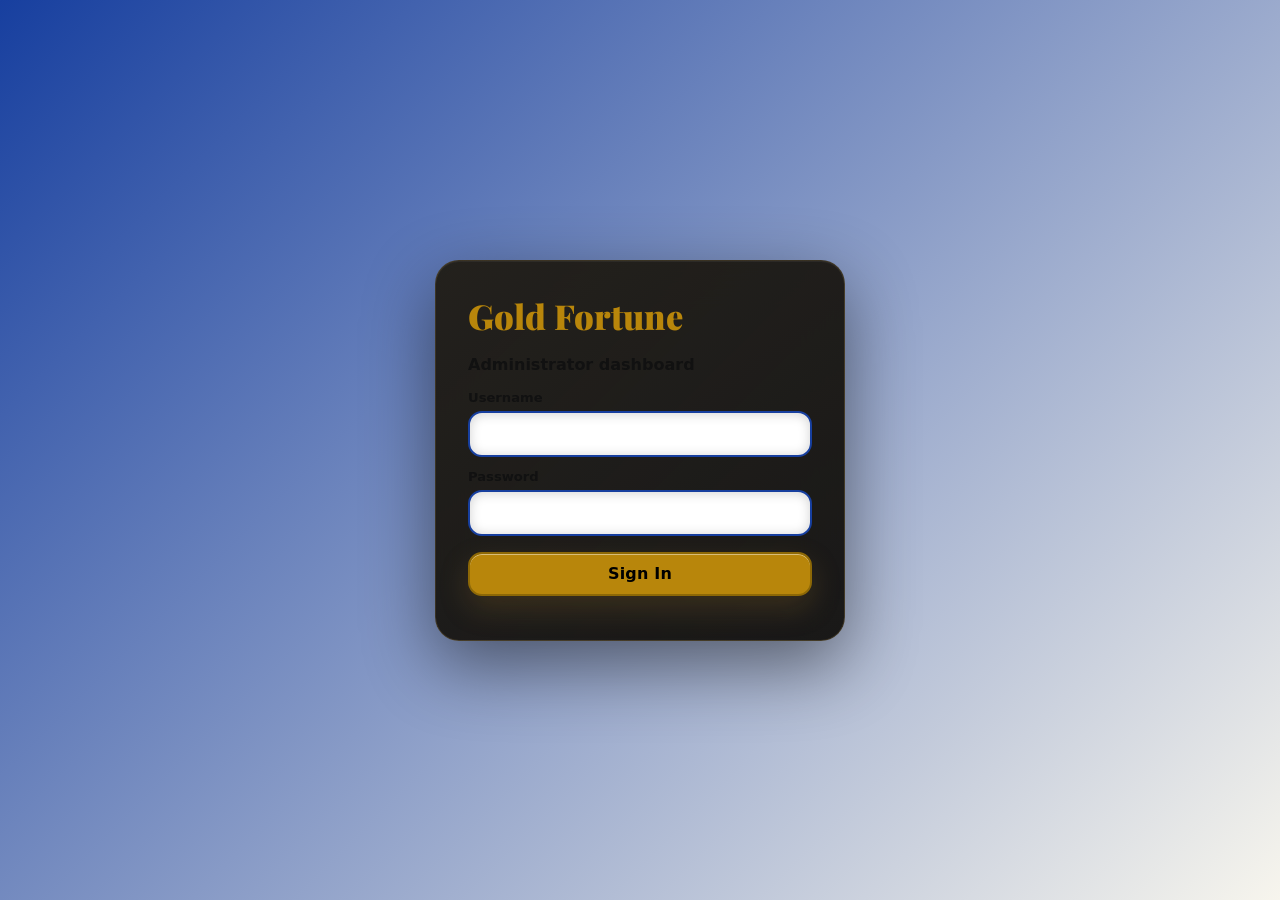
==== commit 9706514c: "Add files via upload" ====
--- a/admin/index.html
+++ b/admin/index.html
@@ -163,6 +163,146 @@
   .login-box{padding:25px 20px}
 }
 </style>
+
+<style id="high-contrast-royal-theme">
+:root{
+  --bg:#f7f5ed;
+  --panel:#173f9f;
+  --card:#ffffff;
+  --border:#d5c28a;
+  --gold:#b8860b;
+  --royal:#173f9f;
+  --royal-dark:#0f2f7c;
+  --brown:#3b2115;
+  --text:#050505;
+  --muted:#222222;
+  --green:#116b42;
+  --red:#9e2222;
+}
+body{background:var(--bg);color:#050505;font-weight:700}
+.login{background:linear-gradient(135deg,#173f9f 0%,#f7f5ed 100%)}
+.login-box{
+  background:#fff;
+  border:3px solid var(--gold);
+  color:#050505;
+  box-shadow:0 20px 60px rgba(0,0,0,.35);
+}
+.login-box h1,.section-head h2,.stat,.product strong,.table th,.brand{color:var(--gold);font-weight:900}
+.login-box p,label,.muted,.idle{color:#111!important;opacity:1!important;font-weight:800}
+input,select{
+  background:#fff!important;
+  color:#000!important;
+  border:2px solid #173f9f!important;
+  font-weight:800!important;
+}
+input::placeholder{color:#333!important;opacity:1!important}
+input:focus,select:focus{border-color:var(--gold)!important;box-shadow:0 0 0 3px rgba(184,134,11,.2)!important}
+.btn{font-weight:900!important}
+.btn.gold{
+  background:var(--gold)!important;
+  color:#000!important;
+  border:2px solid #8d6806!important;
+}
+.btn.outline{
+  background:#fff!important;
+  color:#000!important;
+  border:2px solid var(--royal)!important;
+}
+.btn.danger{
+  background:#fff!important;
+  color:#8b1515!important;
+  border:2px solid #8b1515!important;
+}
+.admin{background:var(--bg)!important;color:#000!important}
+.sidebar{
+  background:var(--royal)!important;
+  border-right:3px solid var(--gold)!important;
+}
+.brand{color:var(--gold)!important}
+.nav button{
+  color:#fff!important;
+  font-weight:900!important;
+}
+.nav button .nav-icon{
+  color:var(--gold)!important;
+  background:var(--brown)!important;
+  border-radius:9px;
+  width:34px;height:34px;
+  display:inline-flex;align-items:center;justify-content:center;
+  font-weight:900;
+}
+.nav button.active,.nav button:hover{
+  background:#f7f5ed!important;
+  color:#000!important;
+  border:2px solid var(--gold)!important;
+  box-shadow:none!important;
+}
+.nav button.active .nav-icon,.nav button:hover .nav-icon{
+  background:var(--brown)!important;
+  color:var(--gold)!important;
+}
+.main{background:var(--bg)!important;color:#000!important}
+.topbar{
+  background:#fff!important;
+  border-bottom:3px solid var(--royal)!important;
+}
+.topbar h1{color:#000!important;font-weight:900!important}
+.card,.product,.proof{
+  background:#fff!important;
+  color:#000!important;
+  border:2px solid #d6c58e!important;
+  box-shadow:0 8px 24px rgba(0,0,0,.10)!important;
+}
+.card b,.product strong{color:#000!important;font-weight:900!important}
+.stat{color:var(--royal)!important}
+.section-head h2{color:var(--royal)!important}
+.table th{color:var(--royal)!important;font-weight:900!important}
+.table td{
+  color:#000!important;
+  font-weight:700!important;
+  border-bottom:2px solid #ddd4b9!important;
+}
+.proof-meta{color:#000!important;font-weight:800!important}
+.proof-meta b{color:#000!important}
+.status{
+  color:#000!important;
+  font-weight:900!important;
+  border:1px solid #b99a43;
+}
+.status.approved{color:#075c35!important}
+.status.declined{color:#8b1515!important}
+.toast{
+  background:var(--brown)!important;
+  color:#fff!important;
+  border:2px solid var(--gold)!important;
+  font-weight:900!important;
+}
+.side-bottom .btn{
+  background:#fff!important;
+  color:#000!important;
+  border:2px solid var(--gold)!important;
+}
+.claim-modal-card{
+  background:#fff!important;
+  color:#000!important;
+  border:3px solid var(--gold)!important;
+}
+.claim-modal-card h3{color:var(--royal)!important}
+@media(max-width:900px){
+  .sidebar{background:var(--royal)!important}
+  .brand:after{color:var(--gold)!important}
+  .nav button span:last-child{color:inherit!important}
+}
+@media(max-width:600px){
+  .sidebar{
+    background:var(--royal)!important;
+    border-bottom:3px solid var(--gold)!important;
+  }
+  .nav button{color:#fff!important}
+  .nav button.active,.nav button:hover{color:#000!important}
+  .nav button span:last-child{font-weight:900!important}
+}
+</style>
 </head><body>
 <div class="login" id="loginScreen"><div class="login-box"><h1>Gold Fortune</h1><p>Administrator dashboard</p><form id="loginForm"><label>Username</label><input id="username" autocomplete="username" required><label>Password</label><input id="password" type="password" autocomplete="current-password" required><button class="btn gold" style="width:100%;margin-top:16px" id="loginBtn">Sign In</button><div class="error" id="loginError"></div></form></div></div>
 <div class="admin" id="adminApp"><aside class="sidebar"><div class="brand">Gold Fortune Admin</div><nav class="nav"><button class="active" data-section="overview"><span class="nav-icon">⌂</span><span>Dashboard</span></button><button data-section="settings"><span class="nav-icon">⚙</span><span>Settings</span></button><button data-section="products"><span class="nav-icon">▣</span><span>Products</span></button><button data-section="customers"><span class="nav-icon">♙</span><span>Customers</span></button><button data-section="uploads"><span class="nav-icon">▤</span><span>Payment Uploads</span></button><button data-section="withdrawals"><span class="nav-icon">⇩</span><span>Withdraw Request</span></button><button data-section="codegen"><span class="nav-icon">⌘</span><span>Code Generate</span></button><button data-section="delete"><span class="nav-icon">⌫</span><span>Delete</span></button><button data-section="claims"><span class="nav-icon">✓</span><span>Claim Requests</span></button></nav><div class="side-bottom"><button class="btn outline" style="width:100%" onclick="logout()">Logout</button></div></aside><main class="main"><header class="topbar"><h1 id="sectionTitle">Dashboard</h1><div class="top-actions"><span class="idle" id="idleTimer">Idle 2:00</span><button class="btn outline" onclick="refreshAll()">Refresh</button></div></header><div class="content">
